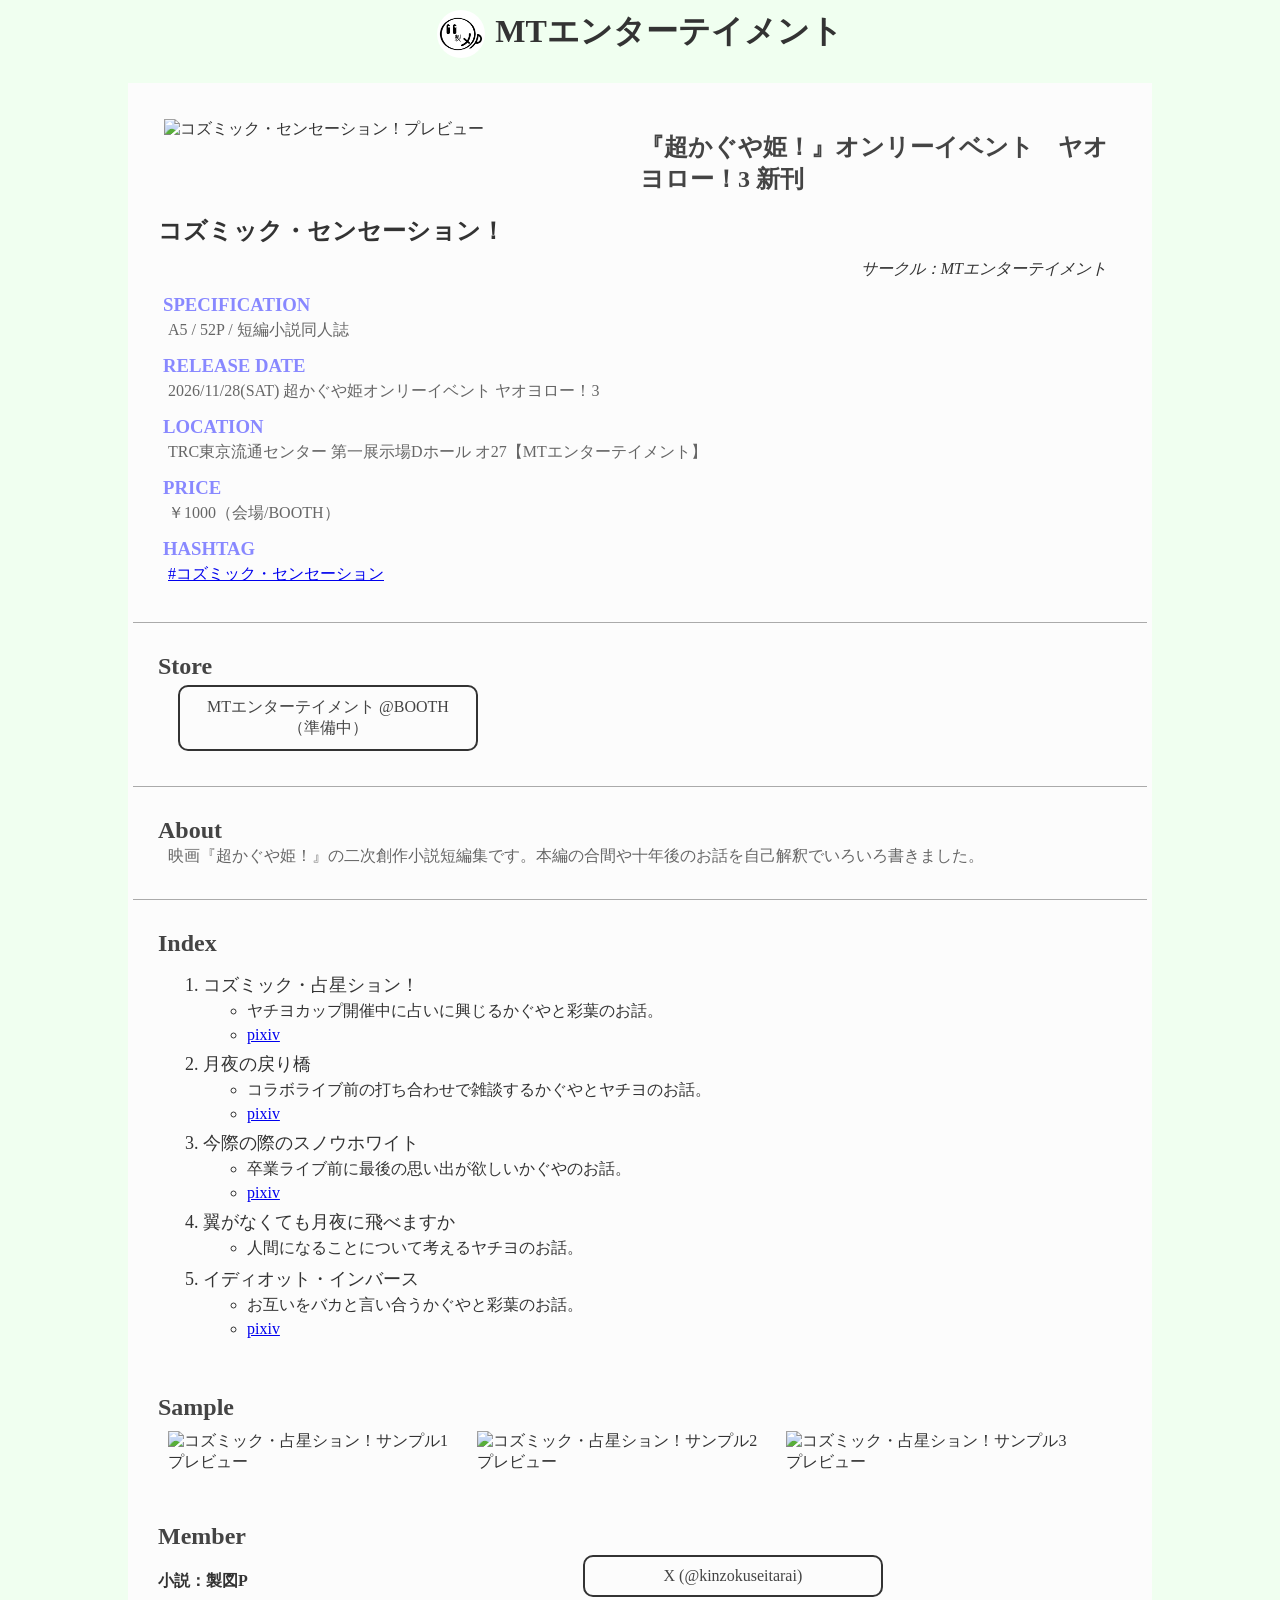
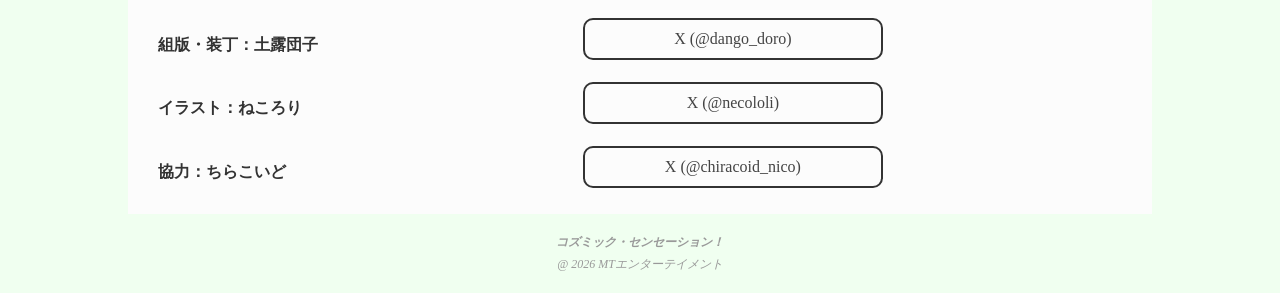
==== yaoyoro3/index.html @ db839465 "add yaoyoro3 site" ====
<!DOCTYPE html>
<html lang="ja">
  <head>
    <meta charset="UTF-8" />
    <link rel="stylesheet" href="../style.css" />
    <link rel="stylesheet" href="style_yao3.css" />
    <meta name="viewport" content="width=device-width" initial-scale="1.0" />
    <meta name="description" content="ヤオヨロー！3 新刊告知特設サイト">
    <title>【ヤオヨロー！3 新刊告知】コズミック・センセーション！</title>
  </head>
  <body>
    <header>
      <a href="../index.html">
        <div class="MTE-header">
          <img class="icon" src="../saysp_icon.png">
          <h1>MTエンターテイメント</h1>
        </div>
      </a>
    </header>
      
    <main>
      <section class="cover">
        <div class="cover-margin">
          <input type="checkbox" id="img-zoom-cover" class="modal-toggle">
          <label for="img-zoom-cover">
            <img class="cover-thumbnail" src="https://i.gyazo.com/fb926d446fbff70c7f1afd1603870c71.png" alt="コズミック・センセーション！プレビュー">
          </label>
          <label for="img-zoom-cover" class="lightbox">
            <img class="cover-img" src="https://i.gyazo.com/fb926d446fbff70c7f1afd1603870c71.png" alt="コズミック・センセーション！表紙">
          </label>
        </div>
      </section>
      <section class="spec">
        <h2>『超かぐや姫！』オンリーイベント　ヤオヨロー！3 新刊</h2>
        <h1>コズミック・センセーション！</h1>
        <p class="circle-name">サークル：MTエンターテイメント</p>
          
        <h3>SPECIFICATION</h3>
        <p>A5 / 52P / 短編小説同人誌</p>
          
        <h3>RELEASE DATE</h3>
        <p>2026/11/28(SAT) 超かぐや姫オンリーイベント ヤオヨロー！3</p>
          
        <h3>LOCATION</h3>
        <p>TRC東京流通センター 第一展示場Dホール オ27【MTエンターテイメント】</p>
          
        <h3>PRICE</h3>
        <p>￥1000（会場/BOOTH）</p>
          
        <h3>HASHTAG</h3>
        <p>
          <a href="https://x.com/search?q=%23%E3%82%B3%E3%82%BA%E3%83%9F%E3%83%83%E3%82%AF%E3%83%BB%E3%82%BB%E3%83%B3%E3%82%BB%E3%83%BC%E3%82%B7%E3%83%A7%E3%83%B3">
            #コズミック・センセーション
          </a>
        </p>
      </section>
      <div class="clear"></div>
      <hr>
        
      <section class="store">
        <h2>Store</h2>
        <div class="button">
          <a class="button-link" href="https://kinzokuseitarai.booth.pm/">
            <span class="button-text">MTエンターテイメント @BOOTH<br>（準備中）</span>
          </a>
        </div>
        <div class="button-end"></div>
      </section>
      <hr>
        
      <section class="about">
        <h2>About</h2>
        <p>映画『超かぐや姫！』の二次創作小説短編集です。本編の合間や十年後のお話を自己解釈でいろいろ書きました。</p>
      </section>
      <hr>
        
      <section class="index">
        <h2>Index</h2>
        <ol>
          <li>コズミック・占星ション！
            <ul>
              <li>ヤチヨカップ開催中に占いに興じるかぐやと彩葉のお話。</li>
              <li><a href="https://www.pixiv.net/novel/show.php?id=29082284">pixiv</a></li>
            </ul>
          </li>
          <li>月夜の戻り橋
            <ul>
              <li>コラボライブ前の打ち合わせで雑談するかぐやとヤチヨのお話。</li>
              <li><a href="https://www.pixiv.net/novel/show.php?id=29387505">pixiv</a></li>
            </ul>
          </li>
          <li>今際の際のスノウホワイト
            <ul>
              <li>卒業ライブ前に最後の思い出が欲しいかぐやのお話。</li>
              <li><a href="https://www.pixiv.net/novel/show.php?id=28746663">pixiv</a></li>
            </ul>
          </li>
          <li>翼がなくても月夜に飛べますか
            <ul>
              <li>人間になることについて考えるヤチヨのお話。</li>
            </ul>
          </li>
          <li>イディオット・インバース
            <ul>
              <li>お互いをバカと言い合うかぐやと彩葉のお話。</li>
              <li><a href="https://www.pixiv.net/novel/show.php?id=28708614">pixiv</a></li>
            </ul>
          </li>
        </ol>
      </section>
        
      <section class="sample">
        <h2>Sample</h2>
        <div class="sample1">
          <input type="checkbox" id="img-zoom-sample1" class="modal-toggle">
          <label for="img-zoom-sample1">
            <img class="sample1-thumbnail" src="https://i.gyazo.com/2be4cbae73826310741119123ed2b47f.png" alt="コズミック・占星ション！サンプル1プレビュー">
          </label>
          <label for="img-zoom-sample1" class="lightbox">
            <img class="sample1-img" src="https://i.gyazo.com/2be4cbae73826310741119123ed2b47f.png" alt="コズミック・占星ション！サンプル1">
          </label>
        </div>
        <div class="sample2">
          <input type="checkbox" id="img-zoom-sample2" class="modal-toggle">
          <label for="img-zoom-sample2">
            <img class="sample2-thumbnail" src="https://i.gyazo.com/d664545f43fa56515b102575fdcd948a.png" alt="コズミック・占星ション！サンプル2プレビュー">
          </label>
          <label for="img-zoom-sample2" class="lightbox">
            <img class="sample2-img" src="https://i.gyazo.com/d664545f43fa56515b102575fdcd948a.png" alt="コズミック・占星ション！サンプル2">
          </label>
        </div>
        <div class="sample3">
          <input type="checkbox" id="img-zoom-sample3" class="modal-toggle">
          <label for="img-zoom-sample3">
            <img class="sample3-thumbnail" src="https://i.gyazo.com/c623fe5ee0d6846dd1d391c9aae64e04.png" alt="コズミック・占星ション！サンプル3プレビュー">
          </label>
          <label for="img-zoom-sample3" class="lightbox">
            <img class="sample3-img" src="https://i.gyazo.com/c623fe5ee0d6846dd1d391c9aae64e04.png" alt="コズミック・占星ション！サンプル3">
          </label>
        </div>
        <div class="clear"></div>
      </section>
                
      <section class="member">
        <h2>Member</h2>
        <h4>小説：製図P</h4>
        <div class="button">
          <a class="button-link" href="https://x.com/kinzokuseitarai">
            <span class="button-text">X (@kinzokuseitarai)</span>
          </a>
        </div>
        <div class="button-end"></div>
        <h4>組版・装丁：土露団子</h4>
        <div class="button">
          <a class="button-link" href="https://x.com/dango_doro">
            <span class="button-text">X (@dango_doro)</span>
          </a>
        </div>
        <div class="button-end"></div>
        <h4>イラスト：ねころり</h4>
        <div class="button">
          <a class="button-link" href="https://x.com/necololi">
            <span class="button-text">X (@necololi)</span>
          </a>
        </div>
        <div class="button-end"></div>
        <h4>協力：ちらこいど</h4>
        <div class="button">
          <a class="button-link" href="https://x.com/chiracoid_nico">
            <span class="button-text">X (@chiracoid_nico)</span>
          </a>
        </div>
        <div class="button-end"></div>
      </section>
    </main>
      
    <footer>
      <h4>コズミック・センセーション！</h4>
      <p>@ 2026 MTエンターテイメント</p>
    </footer>
    <div class="clear"></div>
      
  </body>
</html>
---- style.css ----
/* --- 基本設定 --- */
body {
    margin: 0;
    background-color: #f0f0f0;
    color: #333;
    text-align: center;
    animation: fade-in .2s;
}

/* --- header --- */
header {
    overflow: hidden;
    margin: 5px;
}
.MTE-header {
    width: fit-content;
    margin: 0 auto;
}
header a {
    text-decoration: none;
    color: inherit;
}
.icon {
    width: 100%;
    max-width: 48px;
    height: 100%;
    border-radius: 50%;
    float:left;
    margin: 5px;
}
header h1 {
    float: left;
    margin: 5px;
}

/* --- main --- */
main {
    background-color: #fcfcfc;
    width: 100%;
    max-width: 1024px;
    margin: 0 auto;
}

/* --- section --- */
section {
    text-align: left;
    padding: 10px;
}
section p {
    margin: 0 auto;
    padding: 2px 10px 2px 10px;
    color: #666;
}
section h2 {
    margin: 0 auto;
    padding: 0 auto;
    color: #444;
}
section h3 {
    margin: 0 auto;
    padding: 2px 5px 2px 5px;
    color: #555;
}

/* --- link button --- */
.button {
    width: 300px;
    margin: 5px 0 5px 20px;
    float: left;
}
.button-link {
    display: block;
    text-align: center;
    text-decoration: none;
    color: #444;
    border: 2px solid #333333;
    border-radius: 10px;
    padding: 10px 0;
    transition: .3s;
    transform: .3s;
}
.button-link:hover {
    background-color: #f0f0f0;
}
.button-text {
    font-size: 16px;
}
.button-end {
    clear: both;
}

/* --- display mail address --- */
#check-mail {
    display: none;
}
#check-mail + .label::after {
    content: "click to display mail address"
}
#check-mail:checked + .label::after {
    content: "kinzokuseitarai[at]gmail.com"
}
.label {
    margin: 10px;
    font-style: italic;
    color:#404040;
}

/* --- footer --- */
footer {
    margin: 20px;
    font-size: 0.75rem;
    color: #999;
    font-weight: 300;
    font-style: italic;
}

@keyframes fade-in {
    from { opacity: 0; transform: translateY(10px); }
    to {opacity: 1; transform: translateY(0); }
}
---- yaoyoro3/style_yao3.css ----
body {
    background-color: #f0fff0;
}

.clear {
    clear: both;
}

section {
    margin: 20px;
}

/* 横線 */
hr {
    margin: 5px;
    border: none;
    border-top: 1px solid #aaaaaa;
}

/* 表紙絵 */
.cover {
    width: 100%;
    margin: 0 0;
    padding: 0 0;
}
.cover-margin {
    padding: 36px;
    padding-bottom: 10px;
}
.cover-thumbnail {
    display: block;
    max-width: 100%;
    width: 100%;
    height: auto;
    cursor: pointer;
}
.cover-img {
    max-width: 100%;
}

.modal-toggle {
    display: none;
}

.lightbox {
    display: none;
    position: fixed;
    top: 0;
    left: 0;
    width: 100%;
    height: 100%;
    background-color: rgba(0,0,0,0.8);
    justify-content: center;
    align-items: center;
    z-index: 1000;
    cursor: pointer;
}
.lightbox img {
    max-width: 90%;
    max-height: 90%;
    box-shadow: 0 4px 15px rgba(0,0,0,0.5);
}
.modal-toggle:checked ~ .lightbox {
    display: flex;
}


@media (min-width: 768px) {
    .cover {
        float: left;
        width: 50%;
    }
    .cover-margin {
        padding: 36px;
    }
    .spec {
        padding-top: 48px;
    }
}

section h1 {
    margin-bottom: 10px;
}
section h3 {
    margin-top: 10px;
    color: #88f;
}

.circle-name {
    margin: 5px;
    text-align: right;
    color: #333;
    font-style: italic;
}

/* --- index --- */
ol li {
    margin: 5px;
    margin-top: 8px;
    font-size: large;
}

ol li ul li {
    font-size: medium;
    margin: 4px;
}

/* --- sample --- */
.sample1, .sample2, .sample3 {
    padding: 10px;
}
.sample1-thumbnail, .sample2-thumbnail, .sample3-thumbnail {
    width: 100%;
    height: auto;
}
@media (min-width: 768px) {
    .sample1, .sample2, .sample3 {
        width: 47%;
        float: left;
    }
}
@media (min-width: 960px) {
    .sample1, .sample2, .sample3 {
        width: 30%;
        float: left;
    }
}

.member h4 {
    width: 42%;
    float: left;
}

/* --- footer --- */
footer h4 {
    margin: 5px;
}
footer p {
    margin: 5px;
}
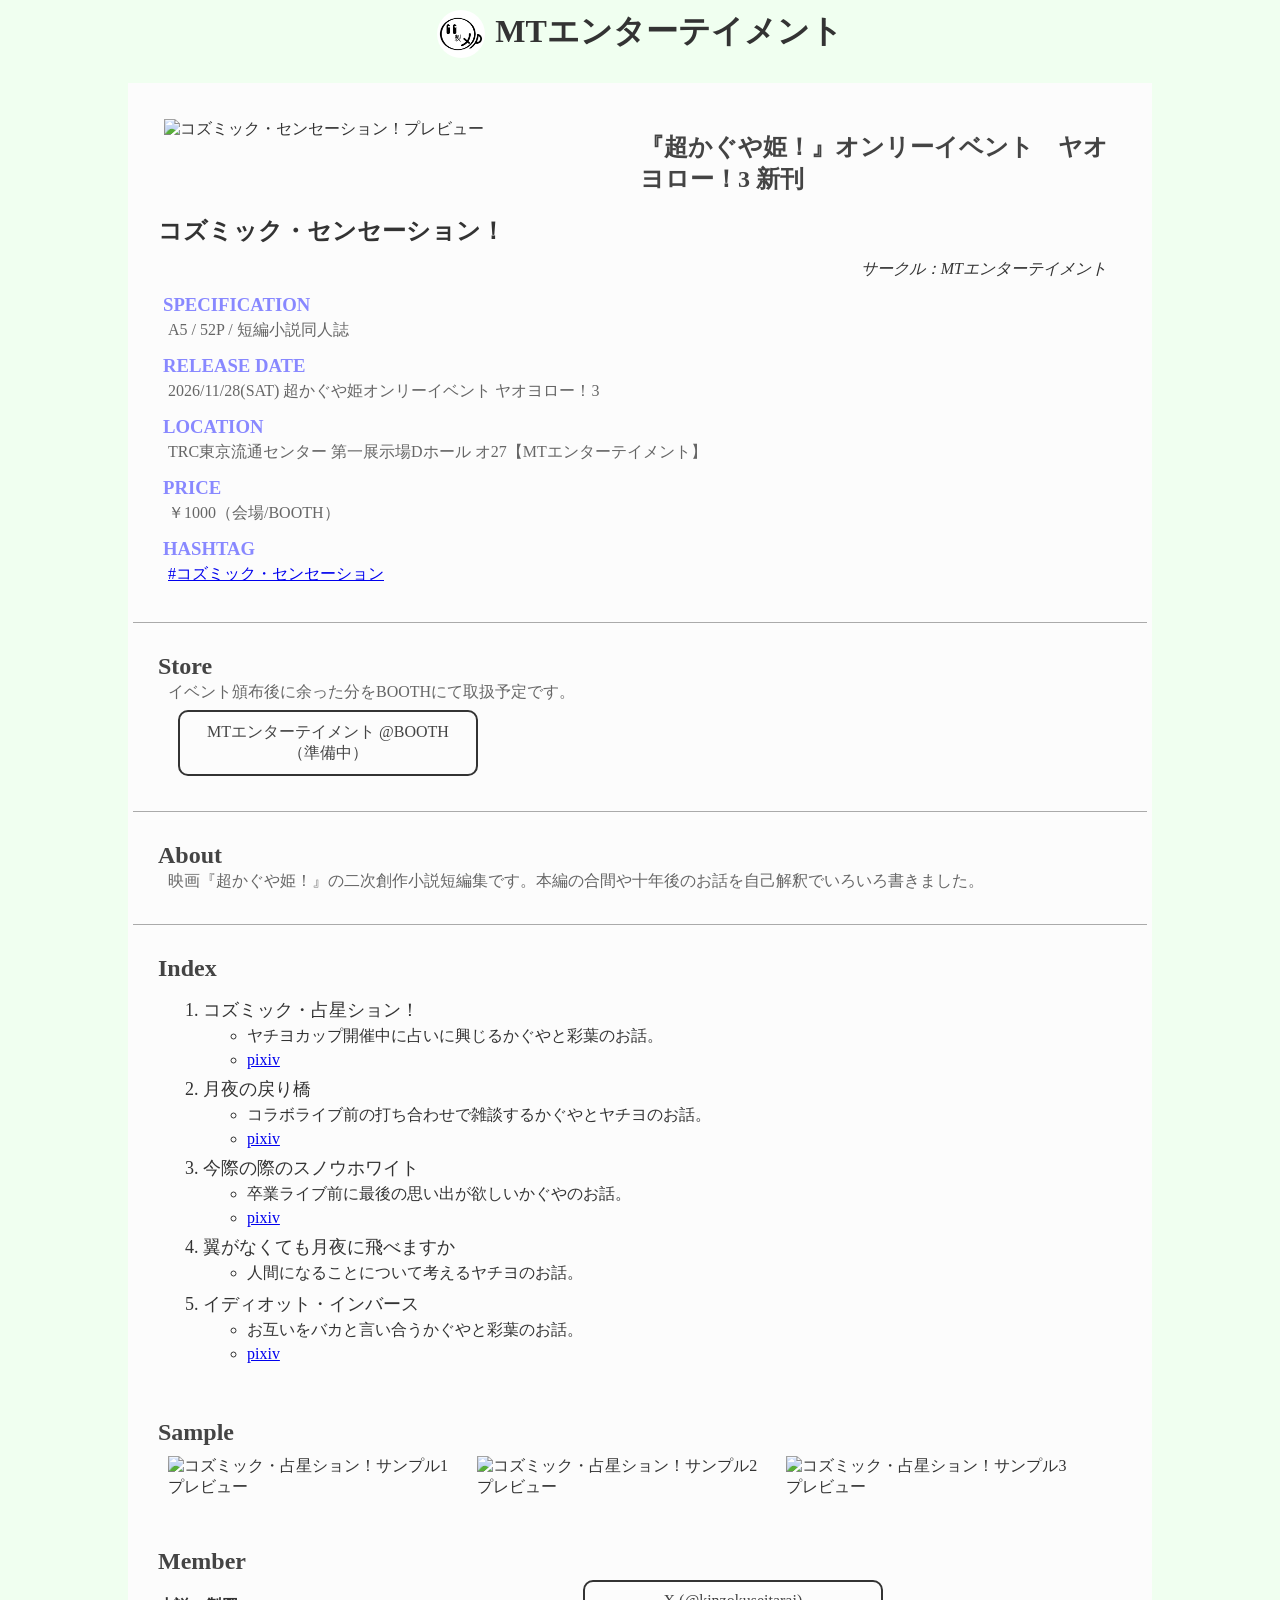
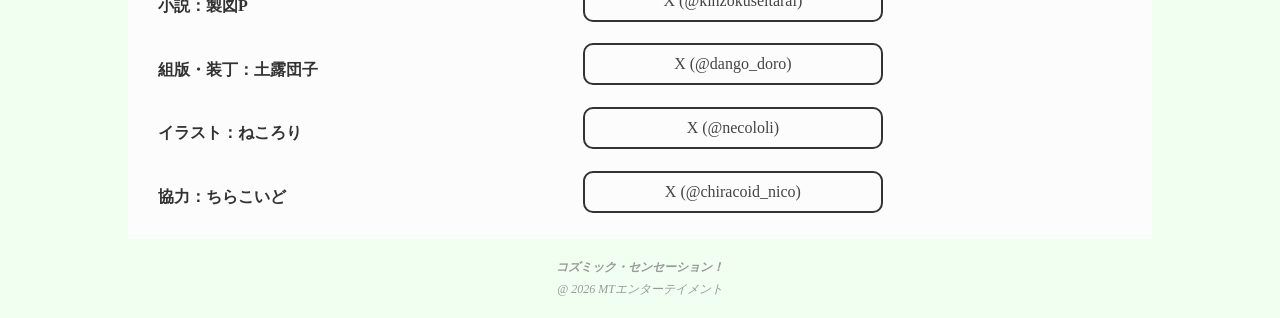
==== commit b594ffe1: "add booth description" ====
--- a/yaoyoro3/index.html
+++ b/yaoyoro3/index.html
@@ -59,6 +59,7 @@
         
       <section class="store">
         <h2>Store</h2>
+        <p>イベント頒布後に余った分をBOOTHにて取扱予定です。</p>
         <div class="button">
           <a class="button-link" href="https://kinzokuseitarai.booth.pm/">
             <span class="button-text">MTエンターテイメント @BOOTH<br>（準備中）</span>
